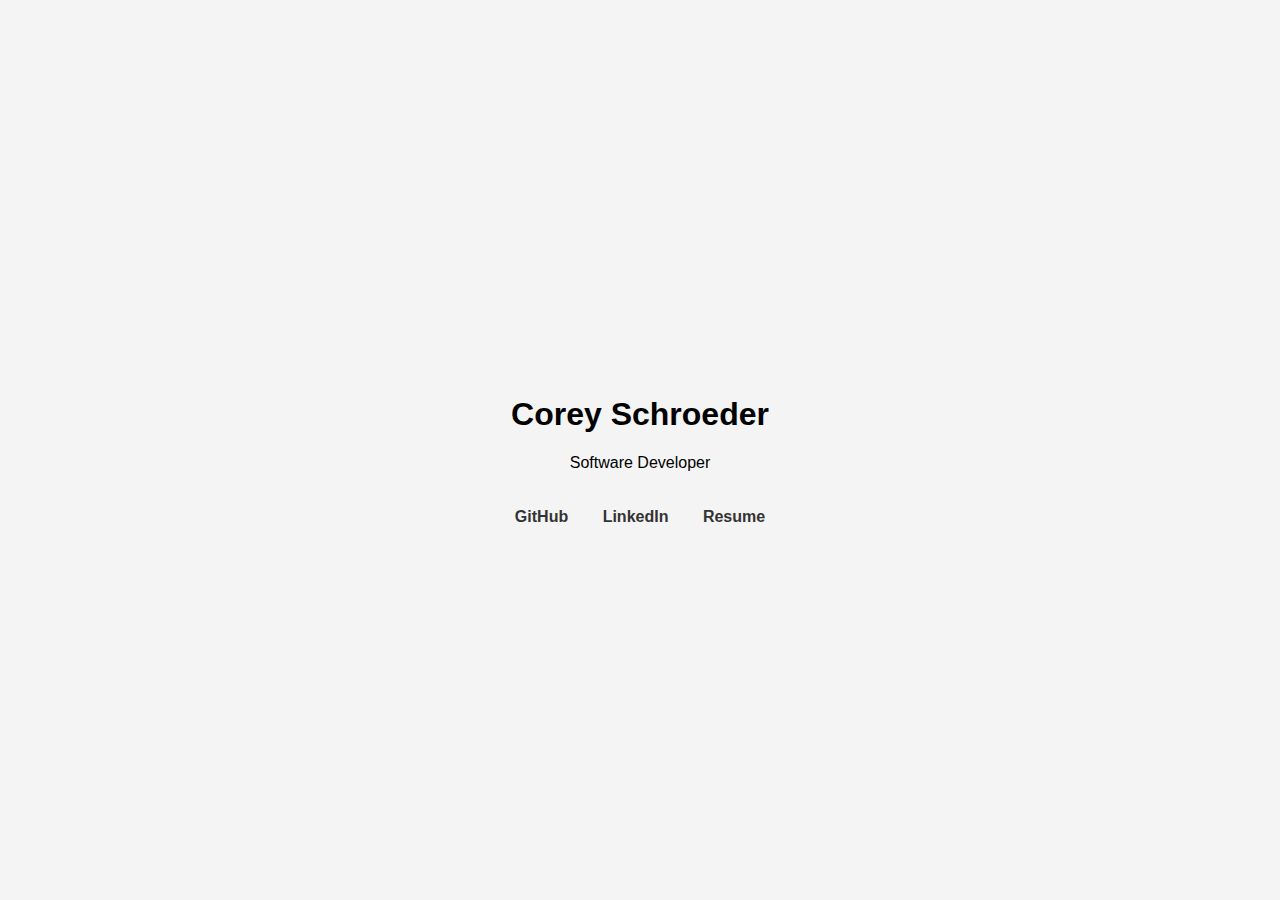
==== index.html @ 570d8be1 "initial commit" ====
<!DOCTYPE html>
<html lang="en">
<head>
    <meta charset="UTF-8">
    <meta name="viewport" content="width=device-width, initial-scale=1.0">
    <title>Corey Schroeder - Software Developer</title>
    <style>
        body {
            font-family: Arial, sans-serif;
            margin: 0;
            padding: 0;
            display: flex;
            flex-direction: column;
            align-items: center;
            justify-content: center;
            height: 100vh;
            background-color: #f4f4f4;
        }
        header {
            text-align: center;
        }
        nav {
            margin-top: 20px;
        }
        nav a {
            margin: 0 15px;
            text-decoration: none;
            color: #333;
            font-weight: bold;
        }
        nav a:hover {
            color: #0073e6;
        }
    </style>
</head>
<body>
    <header>
        <h1>Corey Schroeder</h1>
        <p>Software Developer</p>
    </header>
    <nav>
        <a href="https://github.com/your-github-username" target="_blank">GitHub</a>
        <a href="https://www.linkedin.com/in/your-linkedin-username" target="_blank">LinkedIn</a>
        <a href="resume.pdf" target="_blank">Resume</a>
    </nav>
</body>
</html>
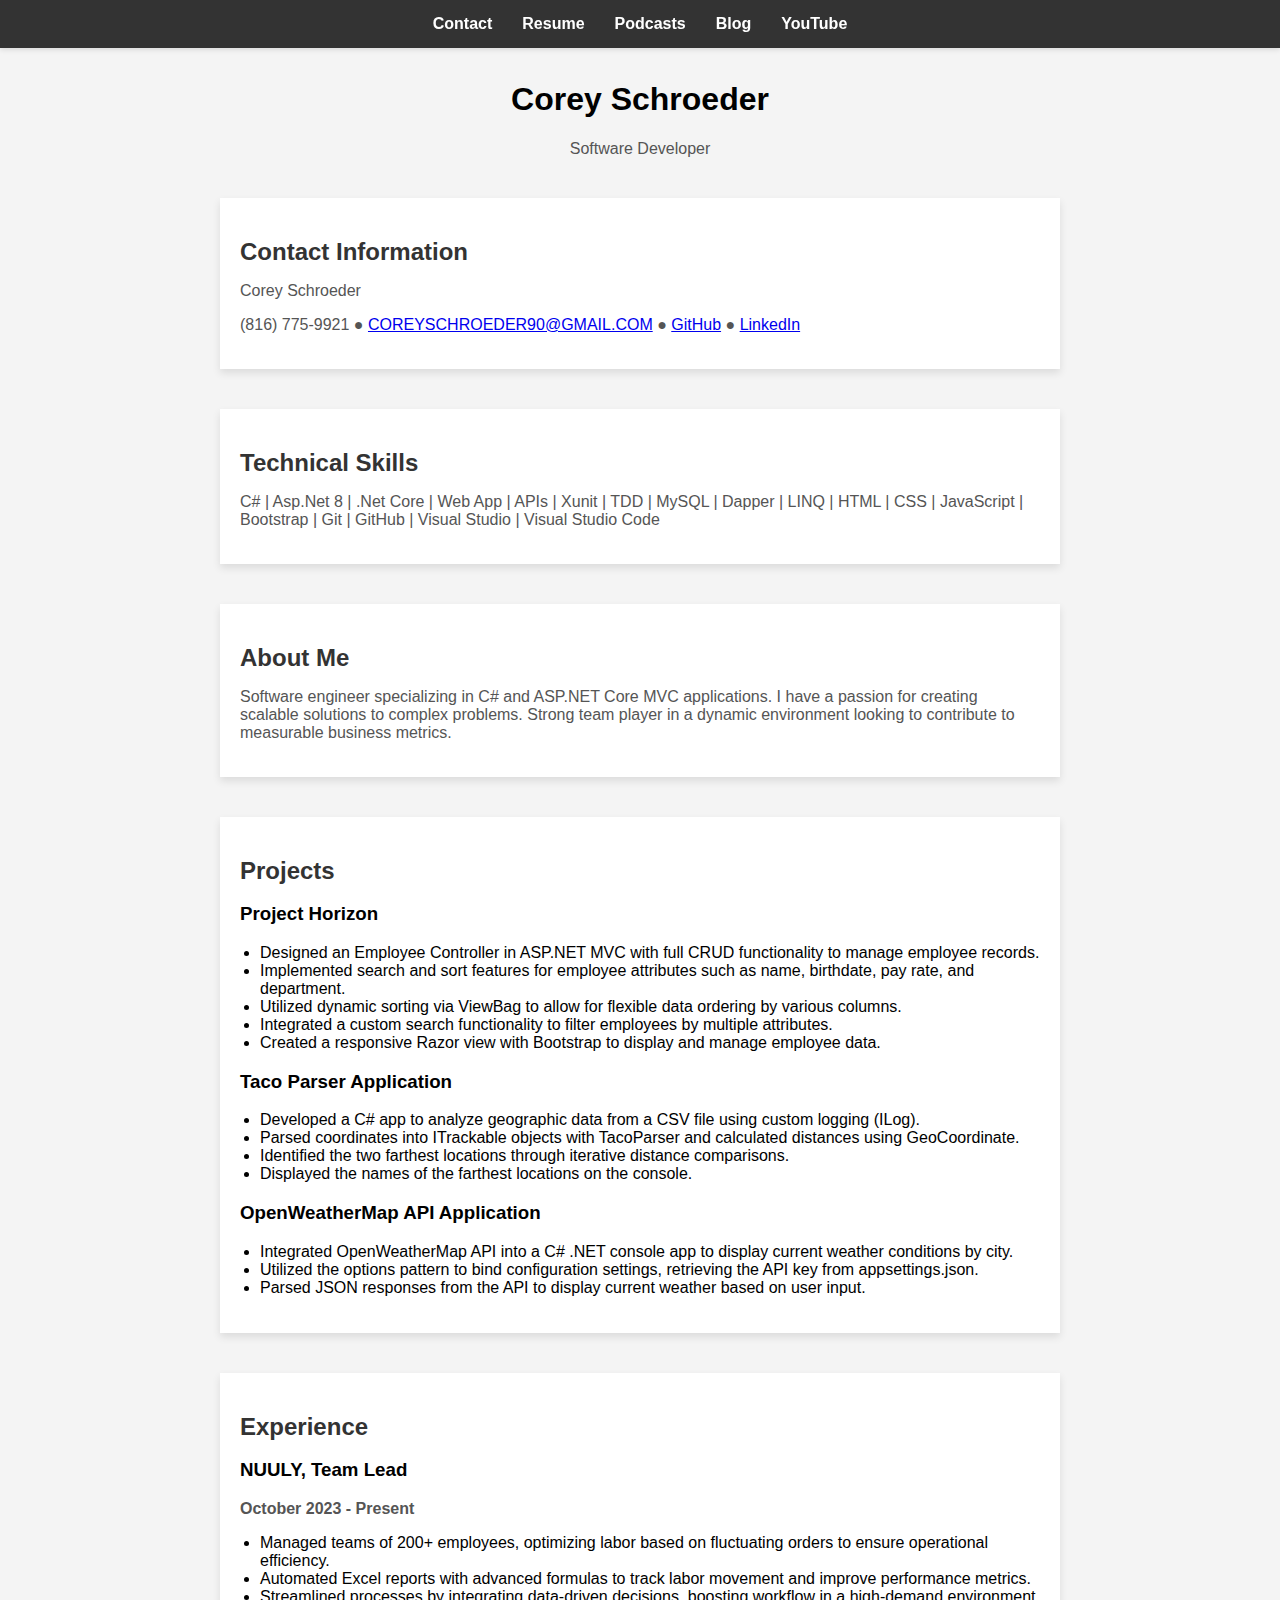
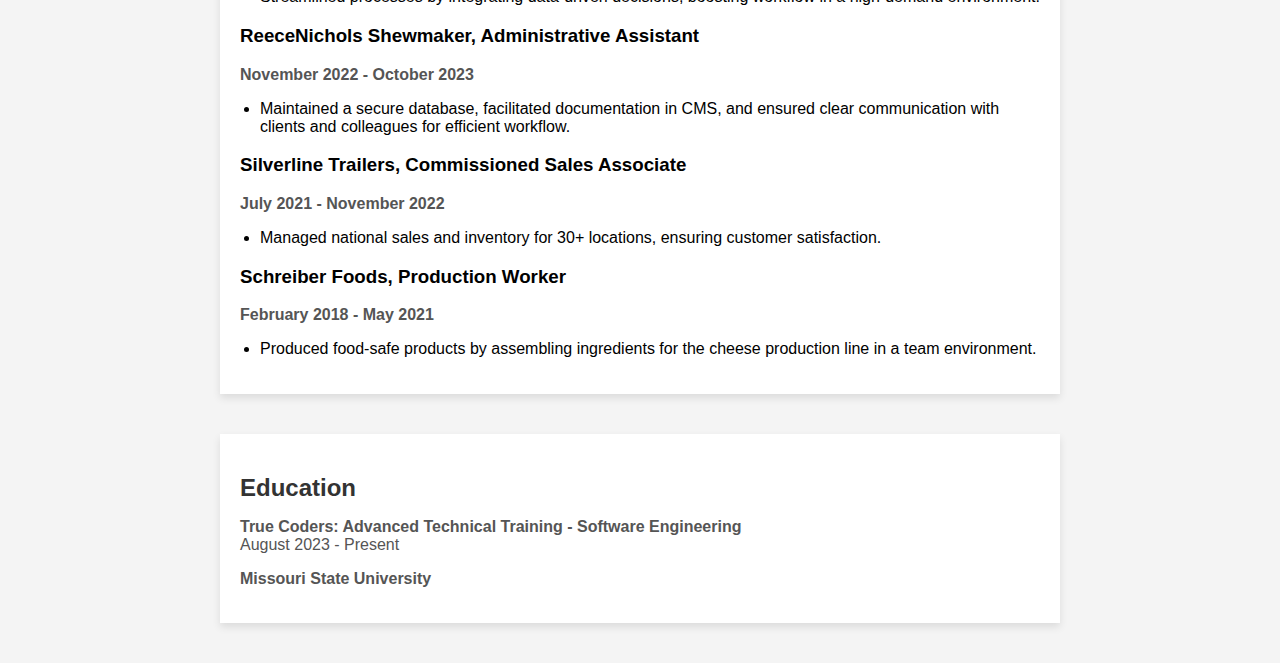
==== commit aae73fc1: "test" ====
--- a/index.html
+++ b/index.html
@@ -1,6 +1,6 @@
 <!DOCTYPE html>
 <html lang="en">
-<head>
+<head> 
     <meta charset="UTF-8">
     <meta name="viewport" content="width=device-width, initial-scale=1.0">
     <title>Corey Schroeder - Software Developer</title>
@@ -9,27 +9,51 @@
             font-family: Arial, sans-serif;
             margin: 0;
             padding: 0;
-            display: flex;
-            flex-direction: column;
-            align-items: center;
-            justify-content: center;
-            height: 100vh;
+            padding-top: 60px; /* Prevent content from overlapping with navbar */
             background-color: #f4f4f4;
         }
         header {
             text-align: center;
+            margin-top: 20px;
         }
         nav {
-            margin-top: 20px;
+            position: fixed;
+            top: 0;
+            left: 0;
+            width: 100%;
+            background-color: #333;
+            padding: 15px 0;
+            display: flex;
+            justify-content: center;
+            box-shadow: 0 2px 5px rgba(0, 0, 0, 0.1);
         }
         nav a {
             margin: 0 15px;
             text-decoration: none;
-            color: #333;
+            color: white;
             font-weight: bold;
         }
         nav a:hover {
             color: #0073e6;
+        }
+        section {
+            max-width: 800px;
+            margin: 40px auto;
+            padding: 20px;
+            background-color: white;
+            box-shadow: 0 4px 8px rgba(0, 0, 0, 0.1);
+        }
+        h2 {
+            color: #333;
+            margin-bottom: 10px;
+        }
+        p {
+            margin-bottom: 15px;
+            color: #555;
+        }
+        ul {
+            list-style-type: disc;
+            padding-left: 20px;
         }
     </style>
 </head>
@@ -39,9 +63,89 @@
         <p>Software Developer</p>
     </header>
     <nav>
-        <a href="https://github.com/your-github-username" target="_blank">GitHub</a>
-        <a href="https://www.linkedin.com/in/your-linkedin-username" target="_blank">LinkedIn</a>
+        <a href="#contact">Contact</a>
         <a href="resume.pdf" target="_blank">Resume</a>
+        <a href="#podcasts">Podcasts</a>
+        <a href="#blog">Blog</a>
+        <a href="https://www.youtube.com/your-youtube-channel" target="_blank">YouTube</a>
     </nav>
+
+    <section id="contact">
+        <h2>Contact Information</h2>
+        <p>Corey Schroeder</p>
+        <p>(816) 775-9921 ● <a href="mailto:COREYSCHROEDER90@GMAIL.COM">COREYSCHROEDER90@GMAIL.COM</a> ● <a href="https://github.com/your-github-username" target="_blank">GitHub</a> ● <a href="https://www.linkedin.com/in/your-linkedin-username" target="_blank">LinkedIn</a></p>
+    </section>
+
+    <section id="skills">
+        <h2>Technical Skills</h2>
+        <p>C# | Asp.Net 8 | .Net Core | Web App | APIs | Xunit | TDD | MySQL | Dapper | LINQ | HTML | CSS | JavaScript | Bootstrap | Git | GitHub | Visual Studio | Visual Studio Code</p>
+    </section>
+
+    <section id="about">
+        <h2>About Me</h2>
+        <p>Software engineer specializing in C# and ASP.NET Core MVC applications. I have a passion for creating scalable solutions to complex problems. Strong team player in a dynamic environment looking to contribute to measurable business metrics.</p>
+    </section>
+
+    <section id="projects">
+        <h2>Projects</h2>
+        <h3>Project Horizon</h3>
+        <ul>
+            <li>Designed an Employee Controller in ASP.NET MVC with full CRUD functionality to manage employee records.</li>
+            <li>Implemented search and sort features for employee attributes such as name, birthdate, pay rate, and department.</li>
+            <li>Utilized dynamic sorting via ViewBag to allow for flexible data ordering by various columns.</li>
+            <li>Integrated a custom search functionality to filter employees by multiple attributes.</li>
+            <li>Created a responsive Razor view with Bootstrap to display and manage employee data.</li>
+        </ul>
+
+        <h3>Taco Parser Application</h3>
+        <ul>
+            <li>Developed a C# app to analyze geographic data from a CSV file using custom logging (ILog).</li>
+            <li>Parsed coordinates into ITrackable objects with TacoParser and calculated distances using GeoCoordinate.</li>
+            <li>Identified the two farthest locations through iterative distance comparisons.</li>
+            <li>Displayed the names of the farthest locations on the console.</li>
+        </ul>
+
+        <h3>OpenWeatherMap API Application</h3>
+        <ul>
+            <li>Integrated OpenWeatherMap API into a C# .NET console app to display current weather conditions by city.</li>
+            <li>Utilized the options pattern to bind configuration settings, retrieving the API key from appsettings.json.</li>
+            <li>Parsed JSON responses from the API to display current weather based on user input.</li>
+        </ul>
+    </section>
+
+    <section id="experience">
+        <h2>Experience</h2>
+        <h3>NUULY, Team Lead</h3>
+        <p><strong>October 2023 - Present</strong></p>
+        <ul>
+            <li>Managed teams of 200+ employees, optimizing labor based on fluctuating orders to ensure operational efficiency.</li>
+            <li>Automated Excel reports with advanced formulas to track labor movement and improve performance metrics.</li>
+            <li>Streamlined processes by integrating data-driven decisions, boosting workflow in a high-demand environment.</li>
+        </ul>
+
+        <h3>ReeceNichols Shewmaker, Administrative Assistant</h3>
+        <p><strong>November 2022 - October 2023</strong></p>
+        <ul>
+            <li>Maintained a secure database, facilitated documentation in CMS, and ensured clear communication with clients and colleagues for efficient workflow.</li>
+        </ul>
+
+        <h3>Silverline Trailers, Commissioned Sales Associate</h3>
+        <p><strong>July 2021 - November 2022</strong></p>
+        <ul>
+            <li>Managed national sales and inventory for 30+ locations, ensuring customer satisfaction.</li>
+        </ul>
+
+        <h3>Schreiber Foods, Production Worker</h3>
+        <p><strong>February 2018 - May 2021</strong></p>
+        <ul>
+            <li>Produced food-safe products by assembling ingredients for the cheese production line in a team environment.</li>
+        </ul>
+    </section>
+
+    <section id="education">
+        <h2>Education</h2>
+        <p><strong>True Coders: Advanced Technical Training - Software Engineering</strong> <br>August 2023 - Present</p>
+        <p><strong>Missouri State University</strong></p>
+    </section>
 </body>
-</html>+</html>
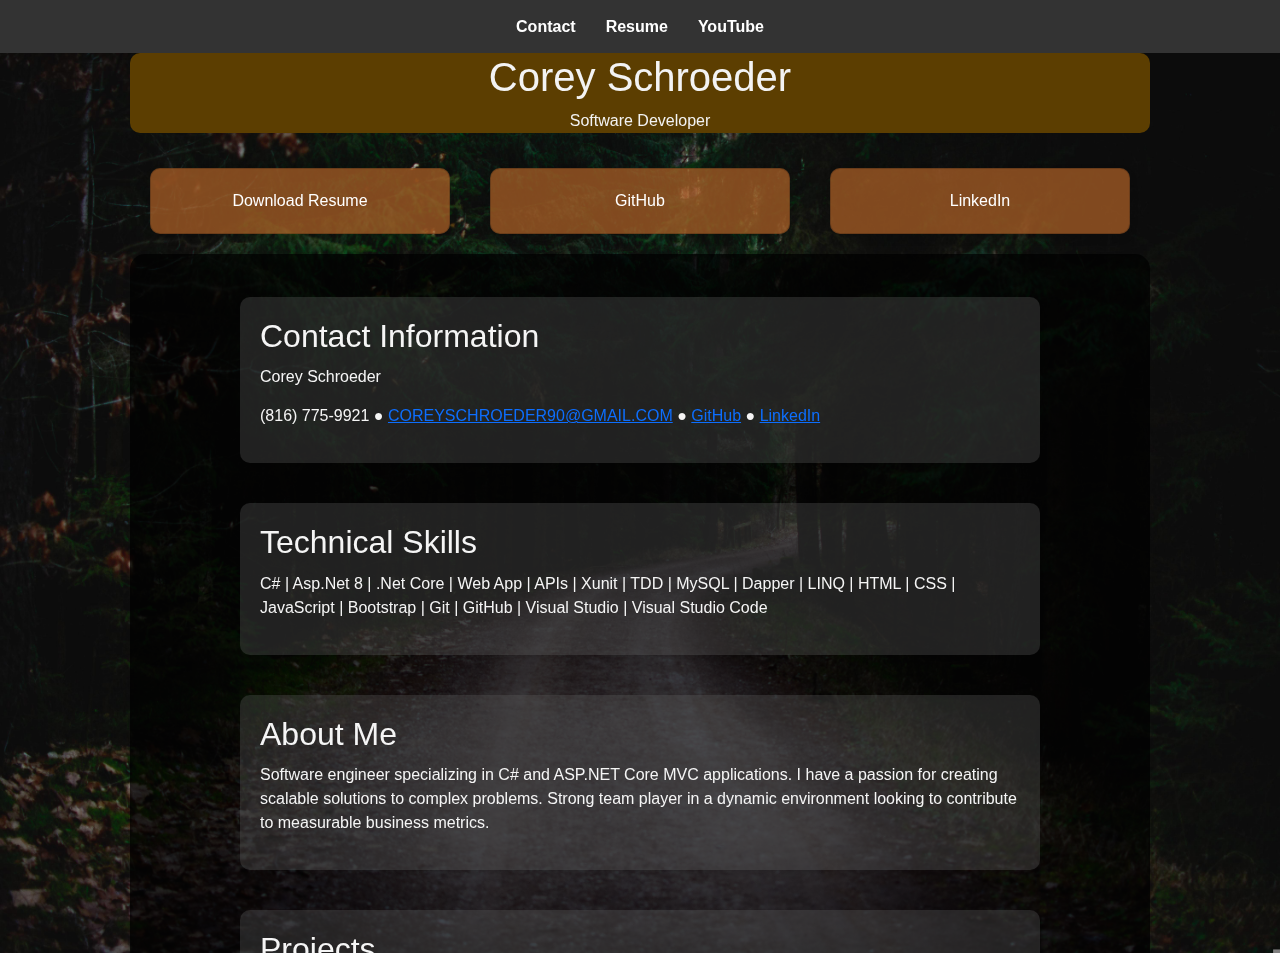
==== commit f291e84b: "updated layout changes" ====
--- a/index.html
+++ b/index.html
@@ -1,151 +1,131 @@
 <!DOCTYPE html>
 <html lang="en">
-<head> 
+
+<head>
     <meta charset="UTF-8">
     <meta name="viewport" content="width=device-width, initial-scale=1.0">
     <title>Corey Schroeder - Software Developer</title>
-    <style>
-        body {
-            font-family: Arial, sans-serif;
-            margin: 0;
-            padding: 0;
-            padding-top: 60px; /* Prevent content from overlapping with navbar */
-            background-color: #f4f4f4;
-        }
-        header {
-            text-align: center;
-            margin-top: 20px;
-        }
-        nav {
-            position: fixed;
-            top: 0;
-            left: 0;
-            width: 100%;
-            background-color: #333;
-            padding: 15px 0;
-            display: flex;
-            justify-content: center;
-            box-shadow: 0 2px 5px rgba(0, 0, 0, 0.1);
-        }
-        nav a {
-            margin: 0 15px;
-            text-decoration: none;
-            color: white;
-            font-weight: bold;
-        }
-        nav a:hover {
-            color: #0073e6;
-        }
-        section {
-            max-width: 800px;
-            margin: 40px auto;
-            padding: 20px;
-            background-color: white;
-            box-shadow: 0 4px 8px rgba(0, 0, 0, 0.1);
-        }
-        h2 {
-            color: #333;
-            margin-bottom: 10px;
-        }
-        p {
-            margin-bottom: 15px;
-            color: #555;
-        }
-        ul {
-            list-style-type: disc;
-            padding-left: 20px;
-        }
-    </style>
+    <link href="https://cdn.jsdelivr.net/npm/bootstrap@5.3.3/dist/css/bootstrap.min.css" rel="stylesheet"
+        integrity="sha384-QWTKZyjpPEjISv5WaRU9OFeRpok6YctnYmDr5pNlyT2bRjXh0JMhjY6hW+ALEwIH" crossorigin="anonymous">
+    <link rel="stylesheet" href="/wwwRoot/css/styles.css"> <!-- Link to external CSS file -->
 </head>
+<img class="img-fluid imgReference" src="/wwwRoot/images/forest-path-5901081.jpg" alt="A beautiful view of a forest path">
+
 <body>
-    <header>
-        <h1>Corey Schroeder</h1>
-        <p>Software Developer</p>
-    </header>
     <nav>
         <a href="#contact">Contact</a>
         <a href="resume.pdf" target="_blank">Resume</a>
-        <a href="#podcasts">Podcasts</a>
-        <a href="#blog">Blog</a>
         <a href="https://www.youtube.com/your-youtube-channel" target="_blank">YouTube</a>
     </nav>
 
-    <section id="contact">
-        <h2>Contact Information</h2>
-        <p>Corey Schroeder</p>
-        <p>(816) 775-9921 ● <a href="mailto:COREYSCHROEDER90@GMAIL.COM">COREYSCHROEDER90@GMAIL.COM</a> ● <a href="https://github.com/your-github-username" target="_blank">GitHub</a> ● <a href="https://www.linkedin.com/in/your-linkedin-username" target="_blank">LinkedIn</a></p>
-    </section>
+    <!-- <img src="/wwwRoot/images/forest-path-5901081.jpg" class="img-fluid" alt="A beautiful view of a forest path"> -->
+    <div id="HeaderWrapper" class="fixed-top">
 
-    <section id="skills">
-        <h2>Technical Skills</h2>
-        <p>C# | Asp.Net 8 | .Net Core | Web App | APIs | Xunit | TDD | MySQL | Dapper | LINQ | HTML | CSS | JavaScript | Bootstrap | Git | GitHub | Visual Studio | Visual Studio Code</p>
-    </section>
+        <header>
+            <h1>Corey Schroeder</h1>
+            <p>Software Developer</p>
+        </header>
 
-    <section id="about">
-        <h2>About Me</h2>
-        <p>Software engineer specializing in C# and ASP.NET Core MVC applications. I have a passion for creating scalable solutions to complex problems. Strong team player in a dynamic environment looking to contribute to measurable business metrics.</p>
-    </section>
+        <div class="ViewMyLinks">
+            <div class="card">Download Resume</div>
+            <div class="card">GitHub</div>
+            <div class="card">LinkedIn</div>
+        </div>
 
-    <section id="projects">
-        <h2>Projects</h2>
-        <h3>Project Horizon</h3>
-        <ul>
-            <li>Designed an Employee Controller in ASP.NET MVC with full CRUD functionality to manage employee records.</li>
-            <li>Implemented search and sort features for employee attributes such as name, birthdate, pay rate, and department.</li>
-            <li>Utilized dynamic sorting via ViewBag to allow for flexible data ordering by various columns.</li>
-            <li>Integrated a custom search functionality to filter employees by multiple attributes.</li>
-            <li>Created a responsive Razor view with Bootstrap to display and manage employee data.</li>
-        </ul>
+        <div class="ContactWrapper">
+            <section id="contact">
+                <h2>Contact Information</h2>
+                <p>Corey Schroeder</p>
+                <p>(816) 775-9921 ● <a href="mailto:COREYSCHROEDER90@GMAIL.COM">COREYSCHROEDER90@GMAIL.COM</a> ● <a
+                        href="https://github.com/your-github-username" target="_blank">GitHub</a> ● <a
+                        href="https://www.linkedin.com/in/your-linkedin-username" target="_blank">LinkedIn</a></p>
+            </section>
+            <section id="skills">
+                <h2>Technical Skills</h2>
+                <p>C# | Asp.Net 8 | .Net Core | Web App | APIs | Xunit | TDD | MySQL | Dapper | LINQ | HTML | CSS |
+                    JavaScript | Bootstrap | Git | GitHub | Visual Studio | Visual Studio Code</p>
+            </section>
+            <section id="about">
+                <h2>About Me</h2>
+                <p>Software engineer specializing in C# and ASP.NET Core MVC applications. I have a passion for creating
+                    scalable solutions to complex problems. Strong team player in a dynamic environment looking to
+                    contribute to measurable business metrics.</p>
+            </section>
+            <section id="projects">
+                <h2>Projects</h2>
+                <h3>Project Horizon</h3>
+                <ul>
+                    <li>Designed an Employee Controller in ASP.NET MVC with full CRUD functionality to manage employee
+                        records.</li>
+                    <li>Implemented search and sort features for employee attributes such as name, birthdate, pay rate,
+                        and
+                        department.</li>
+                    <li>Utilized dynamic sorting via ViewBag to allow for flexible data ordering by various columns.
+                    </li>
+                    <li>Integrated a custom search functionality to filter employees by multiple attributes.</li>
+                    <li>Created a responsive Razor view with Bootstrap to display and manage employee data.</li>
+                </ul>
+                <h3>Taco Parser Application</h3>
+                <ul>
+                    <li>Developed a C# app to analyze geographic data from a CSV file using custom logging (ILog).</li>
+                    <li>Parsed coordinates into ITrackable objects with TacoParser and calculated distances using
+                        GeoCoordinate.</li>
+                    <li>Identified the two farthest locations through iterative distance comparisons.</li>
+                    <li>Displayed the names of the farthest locations on the console.</li>
+                </ul>
+                <h3>OpenWeatherMap API Application</h3>
+                <ul>
+                    <li>Integrated OpenWeatherMap API into a C# .NET console app to display current weather conditions
+                        by
+                        city.</li>
+                    <li>Utilized the options pattern to bind configuration settings, retrieving the API key from
+                        appsettings.json.</li>
+                    <li>Parsed JSON responses from the API to display current weather based on user input.</li>
+                </ul>
+            </section>
+            <section id="experience">
+                <h2>Experience</h2>
+                <h3>NUULY, Team Lead</h3>
+                <p><strong>October 2023 - Present</strong></p>
+                <ul>
+                    <li>Managed teams of 200+ employees, optimizing labor based on fluctuating orders to ensure
+                        operational
+                        efficiency.</li>
+                    <li>Automated Excel reports with advanced formulas to track labor movement and improve performance
+                        metrics.</li>
+                    <li>Streamlined processes by integrating data-driven decisions, boosting workflow in a high-demand
+                        environment.</li>
+                </ul>
+                <h3>ReeceNichols Shewmaker, Administrative Assistant</h3>
+                <p><strong>November 2022 - October 2023</strong></p>
+                <ul>
+                    <li>Maintained a secure database, facilitated documentation in CMS, and ensured clear communication
+                        with
+                        clients and colleagues for efficient workflow.</li>
+                </ul>
+                <h3>Silverline Trailers, Commissioned Sales Associate</h3>
+                <p><strong>July 2021 - November 2022</strong></p>
+                <ul>
+                    <li>Managed national sales and inventory for 30+ locations, ensuring customer satisfaction.</li>
+                </ul>
+                <h3>Schreiber Foods, Production Worker</h3>
+                <p><strong>February 2018 - May 2021</strong></p>
+                <ul>
+                    <li>Produced food-safe products by assembling ingredients for the cheese production line in a team
+                        environment.</li>
+                </ul>
+            </section>
+            <section id="education">
+                <h2>Education</h2>
+                <p><strong>True Coders: Advanced Technical Training - Software Engineering</strong> <br>August 2023 -
+                    Present</p>
+                <p><strong>Missouri State University</strong></p>
+            </section>
+        </div>
+        <script src="https://cdn.jsdelivr.net/npm/bootstrap@5.3.3/dist/js/bootstrap.bundle.min.js"
+            integrity="sha384-YvpcrYf0tY3lHB60NNkmXc5s9fDVZLESaAA55NDzOxhy9GkcIdslK1eN7N6jIeHz"
+            crossorigin="anonymous"></script>
+    </div>
+</body>
 
-        <h3>Taco Parser Application</h3>
-        <ul>
-            <li>Developed a C# app to analyze geographic data from a CSV file using custom logging (ILog).</li>
-            <li>Parsed coordinates into ITrackable objects with TacoParser and calculated distances using GeoCoordinate.</li>
-            <li>Identified the two farthest locations through iterative distance comparisons.</li>
-            <li>Displayed the names of the farthest locations on the console.</li>
-        </ul>
-
-        <h3>OpenWeatherMap API Application</h3>
-        <ul>
-            <li>Integrated OpenWeatherMap API into a C# .NET console app to display current weather conditions by city.</li>
-            <li>Utilized the options pattern to bind configuration settings, retrieving the API key from appsettings.json.</li>
-            <li>Parsed JSON responses from the API to display current weather based on user input.</li>
-        </ul>
-    </section>
-
-    <section id="experience">
-        <h2>Experience</h2>
-        <h3>NUULY, Team Lead</h3>
-        <p><strong>October 2023 - Present</strong></p>
-        <ul>
-            <li>Managed teams of 200+ employees, optimizing labor based on fluctuating orders to ensure operational efficiency.</li>
-            <li>Automated Excel reports with advanced formulas to track labor movement and improve performance metrics.</li>
-            <li>Streamlined processes by integrating data-driven decisions, boosting workflow in a high-demand environment.</li>
-        </ul>
-
-        <h3>ReeceNichols Shewmaker, Administrative Assistant</h3>
-        <p><strong>November 2022 - October 2023</strong></p>
-        <ul>
-            <li>Maintained a secure database, facilitated documentation in CMS, and ensured clear communication with clients and colleagues for efficient workflow.</li>
-        </ul>
-
-        <h3>Silverline Trailers, Commissioned Sales Associate</h3>
-        <p><strong>July 2021 - November 2022</strong></p>
-        <ul>
-            <li>Managed national sales and inventory for 30+ locations, ensuring customer satisfaction.</li>
-        </ul>
-
-        <h3>Schreiber Foods, Production Worker</h3>
-        <p><strong>February 2018 - May 2021</strong></p>
-        <ul>
-            <li>Produced food-safe products by assembling ingredients for the cheese production line in a team environment.</li>
-        </ul>
-    </section>
-
-    <section id="education">
-        <h2>Education</h2>
-        <p><strong>True Coders: Advanced Technical Training - Software Engineering</strong> <br>August 2023 - Present</p>
-        <p><strong>Missouri State University</strong></p>
-    </section>
-</body>
-</html>
+</html>--- a/wwwRoot/css/styles.css
+++ b/wwwRoot/css/styles.css
@@ -0,0 +1,169 @@
+/* Styling resets and global styles are defined here. This file is imported into the main index.html file. */
+:root {
+  /* ------ Variables ------ */
+
+  /* Colors */
+  --text-color-white: #f3f3f3;
+  --primary-color: #1abc9c;
+  --secondary-color: #e74c3c;
+  --color1:#d7be69;
+  --color2:	#a47e4f;
+  --color3:	#5c6b28;
+  --color4:#424a26;
+  --color5:	#2a3019;
+
+
+  /* Typography */
+  --font-size-large: 2rem;
+  --font-size-small: 0.875rem;
+
+  /* Spacing */
+  --padding-base: 20px;
+
+  /* ------ Components ------ */
+
+  /* Nav Bar*/
+  --navbar-height: 53px;
+}
+
+/* ------ Top to bottom ------ */
+
+body {
+  font-family: Arial, sans-serif;
+  margin: 0;
+  padding: 0;
+  padding-top: var(--navbar-height); /* Prevent content from overlapping with navbar */
+  max-width: 100%;
+  color: purple;
+}
+
+nav {
+  position: fixed;
+  top: 0;
+  left: 0;
+  width: 100%;
+  background-color: #333;
+  padding: 15px 0;
+  display: flex;
+  justify-content: center;
+  box-shadow: 0 2px 5px rgba(0, 0, 0, 0.1);
+  height: var(--navbar-height);
+}
+
+nav a {
+  margin: 0 15px;
+  text-decoration: none;
+  color: white;
+  font-weight: bold;
+}
+
+nav a:hover {
+  color: #0073e6;
+}
+
+header {
+    text-align: center;
+    color: var(--text-color-white);
+    background-color: rgb(92, 62, 1);
+    border-radius: 10px;
+}
+
+.ViewMyLinks{
+    display: flex;
+    justify-content: space-around;
+    align-items: center;
+    max-width: 1fr;
+}
+
+.card {
+    background-color: rgba(180, 100, 40, 0.7);
+    color: white;
+    padding: 20px;
+    margin: 20px;
+    border-radius: 10px;
+    box-shadow: 0 4px 8px rgba(0, 0, 0, 0.1);
+    width: 300px;
+    text-align: center;
+}
+
+
+section {
+    max-width: 800px;
+    margin: 40px auto;
+    background-color: rgba(94, 94, 94, 0.33);
+    border-radius: 10px;
+    box-shadow: 0 4px 8px rgba(0, 0, 0, 0.1);
+    color: whitesmoke; /* Text color remains unaffected */
+    padding: 20px;
+    
+}
+
+img {
+    display: flex;
+    min-width: 100vw;
+    min-height: 100vh;
+}
+
+.imgReference {
+  background-size: contain;
+}
+
+/* ------ Elements ------ */
+
+h2 {
+    /* color: #333; */
+    margin-bottom: 10px;
+}
+
+p {
+    margin-bottom: 15px;
+    /* color: #555; */
+}
+
+ul {
+    list-style-type: disc;
+    padding-left: 20px;
+}
+
+/* ------ Containers ------ */
+
+#HeaderWrapper {
+    max-width: fit-content;
+    margin-left: auto;
+    margin-right: auto;
+    align-items: center;
+    margin-top: 53px;
+    max-height: 100vh;
+    scrollbar-width: none;
+    overflow-y: scroll;
+}
+
+.ContactWrapper {
+    /* ------ Containers ------ */
+    background-color: rgba(0, 0, 0, 0.7); /* Black background with 50% opacity */
+    border-radius: 15px;
+    padding-top: 3px;
+}
+
+/* ------ Specialty Tasks ------ */
+
+#test::-webkit-scrollbar {
+    display: none;
+}
+
+/* ------ Media Queries ------ */
+
+/* Media query for iPhones */
+@media only screen and (max-width: 480px) {
+    /* Your CSS styles for iPhone screens */
+    body {
+        font-size: 16px;
+    }
+    .ViewMyLinks{
+        display: flex;
+        flex-direction: column;
+        justify-content: space-around;
+        align-items: center;
+        max-width: 1fr;
+    }
+}
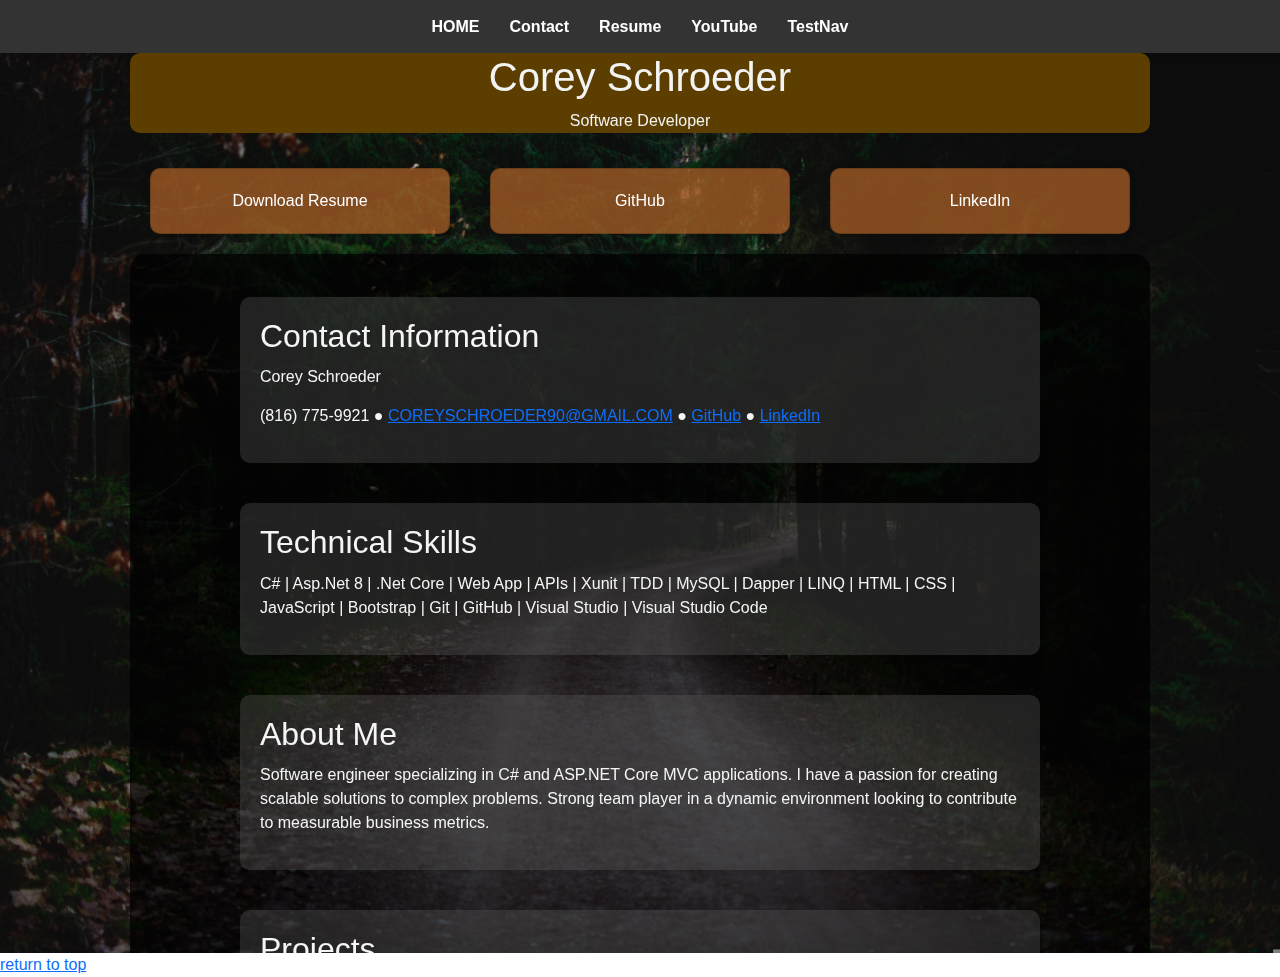
==== commit 492195cd: "test" ====
--- a/index.html
+++ b/index.html
@@ -9,13 +9,16 @@
         integrity="sha384-QWTKZyjpPEjISv5WaRU9OFeRpok6YctnYmDr5pNlyT2bRjXh0JMhjY6hW+ALEwIH" crossorigin="anonymous">
     <link rel="stylesheet" href="/wwwRoot/css/styles.css"> <!-- Link to external CSS file -->
 </head>
-<img class="img-fluid imgReference" src="/wwwRoot/images/forest-path-5901081.jpg" alt="A beautiful view of a forest path">
+<img class="img-fluid imgReference" src="/wwwRoot/images/forest-path-5901081.jpg"
+    alt="A beautiful view of a forest path">
 
 <body>
     <nav>
+        <a href="#">HOME</a>
         <a href="#contact">Contact</a>
         <a href="resume.pdf" target="_blank">Resume</a>
         <a href="https://www.youtube.com/your-youtube-channel" target="_blank">YouTube</a>
+        <a href="test.html" target="_blank">TestNav</a>
     </nav>
 
     <!-- <img src="/wwwRoot/images/forest-path-5901081.jpg" class="img-fluid" alt="A beautiful view of a forest path"> -->
@@ -126,6 +129,10 @@
             integrity="sha384-YvpcrYf0tY3lHB60NNkmXc5s9fDVZLESaAA55NDzOxhy9GkcIdslK1eN7N6jIeHz"
             crossorigin="anonymous"></script>
     </div>
+
+    <div>
+        <a href="index.html ">return to top</a>
+    </div>
 </body>
 
 </html>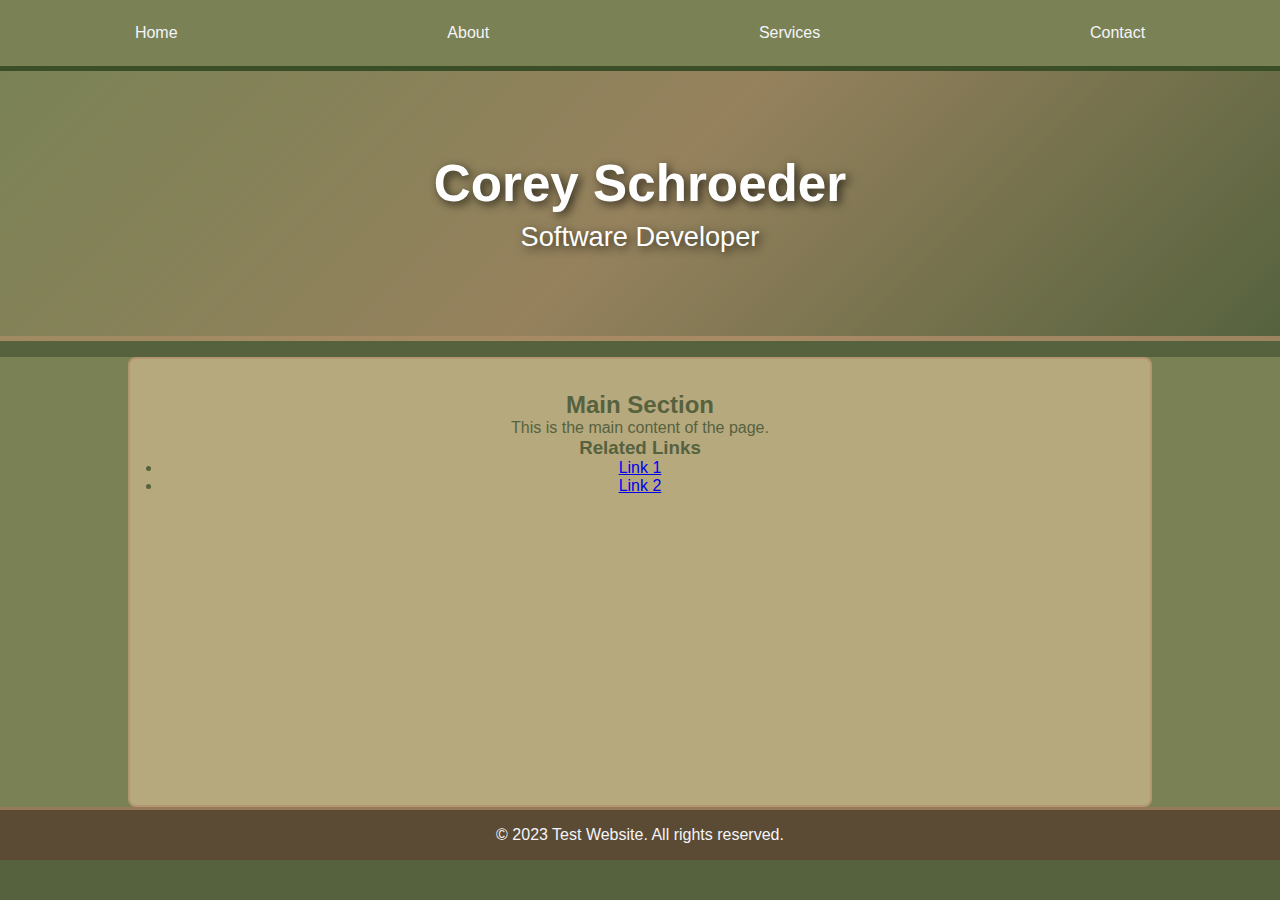
==== commit 57b41bec: "renamed indext to index :D" ====
--- a/index.html
+++ b/index.html
@@ -4,135 +4,59 @@
 <head>
     <meta charset="UTF-8">
     <meta name="viewport" content="width=device-width, initial-scale=1.0">
-    <title>Corey Schroeder - Software Developer</title>
-    <link href="https://cdn.jsdelivr.net/npm/bootstrap@5.3.3/dist/css/bootstrap.min.css" rel="stylesheet"
-        integrity="sha384-QWTKZyjpPEjISv5WaRU9OFeRpok6YctnYmDr5pNlyT2bRjXh0JMhjY6hW+ALEwIH" crossorigin="anonymous">
-    <link rel="stylesheet" href="/wwwRoot/css/styles.css"> <!-- Link to external CSS file -->
+    <title>Test Website</title>
+    <link rel="stylesheet" href="styles.css">
 </head>
-<img class="img-fluid imgReference" src="/wwwRoot/images/forest-path-5901081.jpg"
-    alt="A beautiful view of a forest path">
+
+
 
 <body>
+<!-- Page header -->
+<header>
     <nav>
-        <a href="#">HOME</a>
-        <a href="#contact">Contact</a>
-        <a href="resume.pdf" target="_blank">Resume</a>
-        <a href="https://www.youtube.com/your-youtube-channel" target="_blank">YouTube</a>
-        <a href="test.html" target="_blank">TestNav</a>
+        <ul class="navbar">
+            <li><a href="#">Home</a></li>
+            <li><a href="#">About</a></li>
+            <li><a href="#">Services</a></li>
+            <li><a href="#">Contact</a></li>
+        </ul>
     </nav>
+</header>
+<header class="hero-solid-color">
+    <section>
+        <div class="image-frame">
+            <!-- <img src="/wwwRoot/images/home/lamp-3726722_1920.jpg" alt="Edison Lightbulb" class="img1"> -->
+        </div>
+    </section>
+    <section>
+        <h1>Corey Schroeder</h1>
+        <p>Software Developer</p>
+    </section>
+</header>
+    <!-- Main content -->
+    <div class="test">
+        <main>
+            <section class="main-wrapper">
+                <section>
+                    <h2>Main Section</h2>
+                    <p>This is the main content of the page.</p>
+                </section>
 
-    <!-- <img src="/wwwRoot/images/forest-path-5901081.jpg" class="img-fluid" alt="A beautiful view of a forest path"> -->
-    <div id="HeaderWrapper" class="fixed-top">
-
-        <header>
-            <h1>Corey Schroeder</h1>
-            <p>Software Developer</p>
-        </header>
-
-        <div class="ViewMyLinks">
-            <div class="card">Download Resume</div>
-            <div class="card">GitHub</div>
-            <div class="card">LinkedIn</div>
-        </div>
-
-        <div class="ContactWrapper">
-            <section id="contact">
-                <h2>Contact Information</h2>
-                <p>Corey Schroeder</p>
-                <p>(816) 775-9921 ● <a href="mailto:COREYSCHROEDER90@GMAIL.COM">COREYSCHROEDER90@GMAIL.COM</a> ● <a
-                        href="https://github.com/your-github-username" target="_blank">GitHub</a> ● <a
-                        href="https://www.linkedin.com/in/your-linkedin-username" target="_blank">LinkedIn</a></p>
+                <aside>
+                    <h3>Related Links</h3>
+                    <ul>
+                        <li><a href="#">Link 1</a></li>
+                        <li><a href="#">Link 2</a></li>
+                    </ul>
+                </aside>
             </section>
-            <section id="skills">
-                <h2>Technical Skills</h2>
-                <p>C# | Asp.Net 8 | .Net Core | Web App | APIs | Xunit | TDD | MySQL | Dapper | LINQ | HTML | CSS |
-                    JavaScript | Bootstrap | Git | GitHub | Visual Studio | Visual Studio Code</p>
-            </section>
-            <section id="about">
-                <h2>About Me</h2>
-                <p>Software engineer specializing in C# and ASP.NET Core MVC applications. I have a passion for creating
-                    scalable solutions to complex problems. Strong team player in a dynamic environment looking to
-                    contribute to measurable business metrics.</p>
-            </section>
-            <section id="projects">
-                <h2>Projects</h2>
-                <h3>Project Horizon</h3>
-                <ul>
-                    <li>Designed an Employee Controller in ASP.NET MVC with full CRUD functionality to manage employee
-                        records.</li>
-                    <li>Implemented search and sort features for employee attributes such as name, birthdate, pay rate,
-                        and
-                        department.</li>
-                    <li>Utilized dynamic sorting via ViewBag to allow for flexible data ordering by various columns.
-                    </li>
-                    <li>Integrated a custom search functionality to filter employees by multiple attributes.</li>
-                    <li>Created a responsive Razor view with Bootstrap to display and manage employee data.</li>
-                </ul>
-                <h3>Taco Parser Application</h3>
-                <ul>
-                    <li>Developed a C# app to analyze geographic data from a CSV file using custom logging (ILog).</li>
-                    <li>Parsed coordinates into ITrackable objects with TacoParser and calculated distances using
-                        GeoCoordinate.</li>
-                    <li>Identified the two farthest locations through iterative distance comparisons.</li>
-                    <li>Displayed the names of the farthest locations on the console.</li>
-                </ul>
-                <h3>OpenWeatherMap API Application</h3>
-                <ul>
-                    <li>Integrated OpenWeatherMap API into a C# .NET console app to display current weather conditions
-                        by
-                        city.</li>
-                    <li>Utilized the options pattern to bind configuration settings, retrieving the API key from
-                        appsettings.json.</li>
-                    <li>Parsed JSON responses from the API to display current weather based on user input.</li>
-                </ul>
-            </section>
-            <section id="experience">
-                <h2>Experience</h2>
-                <h3>NUULY, Team Lead</h3>
-                <p><strong>October 2023 - Present</strong></p>
-                <ul>
-                    <li>Managed teams of 200+ employees, optimizing labor based on fluctuating orders to ensure
-                        operational
-                        efficiency.</li>
-                    <li>Automated Excel reports with advanced formulas to track labor movement and improve performance
-                        metrics.</li>
-                    <li>Streamlined processes by integrating data-driven decisions, boosting workflow in a high-demand
-                        environment.</li>
-                </ul>
-                <h3>ReeceNichols Shewmaker, Administrative Assistant</h3>
-                <p><strong>November 2022 - October 2023</strong></p>
-                <ul>
-                    <li>Maintained a secure database, facilitated documentation in CMS, and ensured clear communication
-                        with
-                        clients and colleagues for efficient workflow.</li>
-                </ul>
-                <h3>Silverline Trailers, Commissioned Sales Associate</h3>
-                <p><strong>July 2021 - November 2022</strong></p>
-                <ul>
-                    <li>Managed national sales and inventory for 30+ locations, ensuring customer satisfaction.</li>
-                </ul>
-                <h3>Schreiber Foods, Production Worker</h3>
-                <p><strong>February 2018 - May 2021</strong></p>
-                <ul>
-                    <li>Produced food-safe products by assembling ingredients for the cheese production line in a team
-                        environment.</li>
-                </ul>
-            </section>
-            <section id="education">
-                <h2>Education</h2>
-                <p><strong>True Coders: Advanced Technical Training - Software Engineering</strong> <br>August 2023 -
-                    Present</p>
-                <p><strong>Missouri State University</strong></p>
-            </section>
-        </div>
-        <script src="https://cdn.jsdelivr.net/npm/bootstrap@5.3.3/dist/js/bootstrap.bundle.min.js"
-            integrity="sha384-YvpcrYf0tY3lHB60NNkmXc5s9fDVZLESaAA55NDzOxhy9GkcIdslK1eN7N6jIeHz"
-            crossorigin="anonymous"></script>
+        </main>
     </div>
 
-    <div>
-        <a href="index.html ">return to top</a>
-    </div>
+    <!-- Footer -->
+    <footer>
+        <p>&copy; 2023 Test Website. All rights reserved.</p>
+    </footer>
 </body>
 
 </html>--- a/styles.css
+++ b/styles.css
@@ -0,0 +1,200 @@
+/* Basic reset */
+* {
+    margin: 0;
+    padding: 0;
+    box-sizing: border-box;
+}
+
+body {
+    font-family: Arial, sans-serif;
+    background-color: #56623E; /* Earthy dark green background */
+    color: #f4f4f9; /* Light text color for readability */
+}
+
+/* Ensure header sections are clearly separated */
+header {
+    display: block;
+    width: 100%;
+    margin: 0;
+}
+
+/* Navbar styles */
+nav {
+    background-color: #7A8255; /* Olive green for the navbar */
+    width: 100%;
+    padding: 10px 0;
+    border-bottom: 5px solid #3A4F27; /* Darker green border to separate from hero section */
+}
+
+/* Navbar list styling */
+.navbar {
+    list-style-type: none;
+    display: flex;
+    justify-content: space-around;
+}
+
+.navbar li {
+    display: inline;
+}
+
+.navbar a {
+    color: #f4f4f9; /* Light text color */
+    text-decoration: none;
+    padding: 14px 20px;
+    display: block;
+    text-align: center;
+    transition: background-color 0.3s;
+}
+
+.navbar a:hover {
+    background-color: #B7A97E; /* Light brownish green on hover */
+}
+
+/* Hero section with texture */
+.hero-solid-color {
+    display: flex;
+    flex-direction: column;
+    justify-content: center;
+    align-items: center;
+
+    background: linear-gradient(135deg, #7A8255, rgba(176, 143, 106, 0.7), #56623E), url('https://www.transparenttextures.com/patterns/asfalt-light.png'); /* Olive green to softer brown to dark green with texture */
+    background-repeat: repeat; /* Ensures the texture repeats across the entire hero section */
+    color: #ffffff; /* Pure white text for contrast */
+    text-shadow: 3px 3px 10px rgba(0, 0, 0, 0.7); /* Stronger shadow for contrast */
+    height: 30vh;
+    padding: 20px;
+    margin-bottom: 1rem;
+    border-bottom: 5px solid rgba(176, 143, 106, 0.7); /* Softer brown border */
+    text-align: center;
+}
+
+.hero-solid-color h1 {
+    font-size: 3.5rem; /* Larger font size for better contrast */
+    font-weight: bold; /* Bold text for more prominence */
+    margin-bottom: 0.5rem;
+}
+
+.hero-solid-color p {
+    font-size: 1.8rem; /* Larger font size for subtext */
+    font-weight: 400; /* Increased weight for more legibility */
+}
+
+/* Main body section */
+main {
+    background-color: #7A8255; /* Olive green for the main content */
+}
+
+.main-wrapper {
+    text-align: center;
+    width: 80vw;
+    margin: 0 auto;
+    padding: 2rem;
+    background-color: #B7A97E; /* Light brownish green for readability */
+    border: 2px solid rgba(176, 143, 106, 0.7); /* Softer brown border */
+    border-radius: 8px;
+    min-height: 50vh;
+    color: #56623E; /* Dark green text for contrast */
+}
+
+/* Footer */
+footer {
+    text-align: center;
+    padding: 1rem;
+    background-color: #5B4B34; /* Dark brown for the footer */
+    color: #f4f4f9;
+    border-top: 3px solid rgba(176, 143, 106, 0.7); /* Softer brown for the footer border */
+}
+
+/* ======================= Media Queries ======================= */
+
+/* Media query for small devices (max-width: 480px) - Mobile */
+@media (max-width: 480px) {
+    .hero-solid-color h1 {
+        font-size: 2rem; /* Smaller font size for the hero title */
+    }
+    
+    .hero-solid-color p {
+        font-size: 1.2rem; /* Smaller subtext font */
+    }
+
+    .main-wrapper {
+        width: 95vw; /* Use more space on small screens */
+        padding: 1rem; /* Reduce padding */
+    }
+
+    nav .navbar {
+        flex-direction: column; /* Stack the navbar items vertically */
+    }
+
+    nav .navbar li {
+        padding: 10px 0; /* Space out the links */
+    }
+}
+
+/* Media query for medium devices (max-width: 768px) - Tablet portrait */
+@media (max-width: 768px) {
+    .hero-solid-color h1 {
+        font-size: 2.5rem; /* Adjust hero font size for tablets */
+    }
+    
+    .hero-solid-color p {
+        font-size: 1.5rem; /* Adjust subtext size for tablets */
+    }
+
+    .main-wrapper {
+        width: 90vw; /* Make use of more horizontal space */
+    }
+
+    nav .navbar {
+        justify-content: space-between; /* Adjust navbar items spacing */
+    }
+}
+
+/* Media query for large devices (max-width: 1024px) - Tablet landscape */
+@media (max-width: 1024px) {
+    .hero-solid-color h1 {
+        font-size: 3rem; /* Slightly larger title on larger tablets */
+    }
+
+    .hero-solid-color p {
+        font-size: 1.6rem; /* Increase subtext size */
+    }
+
+    .main-wrapper {
+        width: 85vw; /* Use more space for larger screens */
+    }
+
+    nav .navbar {
+        justify-content: space-evenly; /* Distribute navbar links evenly */
+    }
+}
+
+/* Media query for small desktop (max-width: 1280px) */
+@media (max-width: 1280px) {
+    .hero-solid-color h1 {
+        font-size: 3.2rem; /* Adjust hero title for smaller desktops */
+    }
+
+    .hero-solid-color p {
+        font-size: 1.7rem; /* Adjust subtext size */
+    }
+
+    .main-wrapper {
+        width: 80vw; /* Standard width for desktop screens */
+    }
+}
+
+/* Media query for large desktop (min-width: 1281px) */
+@media (min-width: 1281px) {
+    .hero-solid-color h1 {
+        font-size: 3.5rem; /* Larger font size for large desktop */
+    }
+
+    .hero-solid-color p {
+        font-size: 1.8rem; /* Larger subtext font */
+    }
+
+    .main-wrapper {
+        width: 75vw; /* Slightly reduced width for large desktops */
+    }
+}
